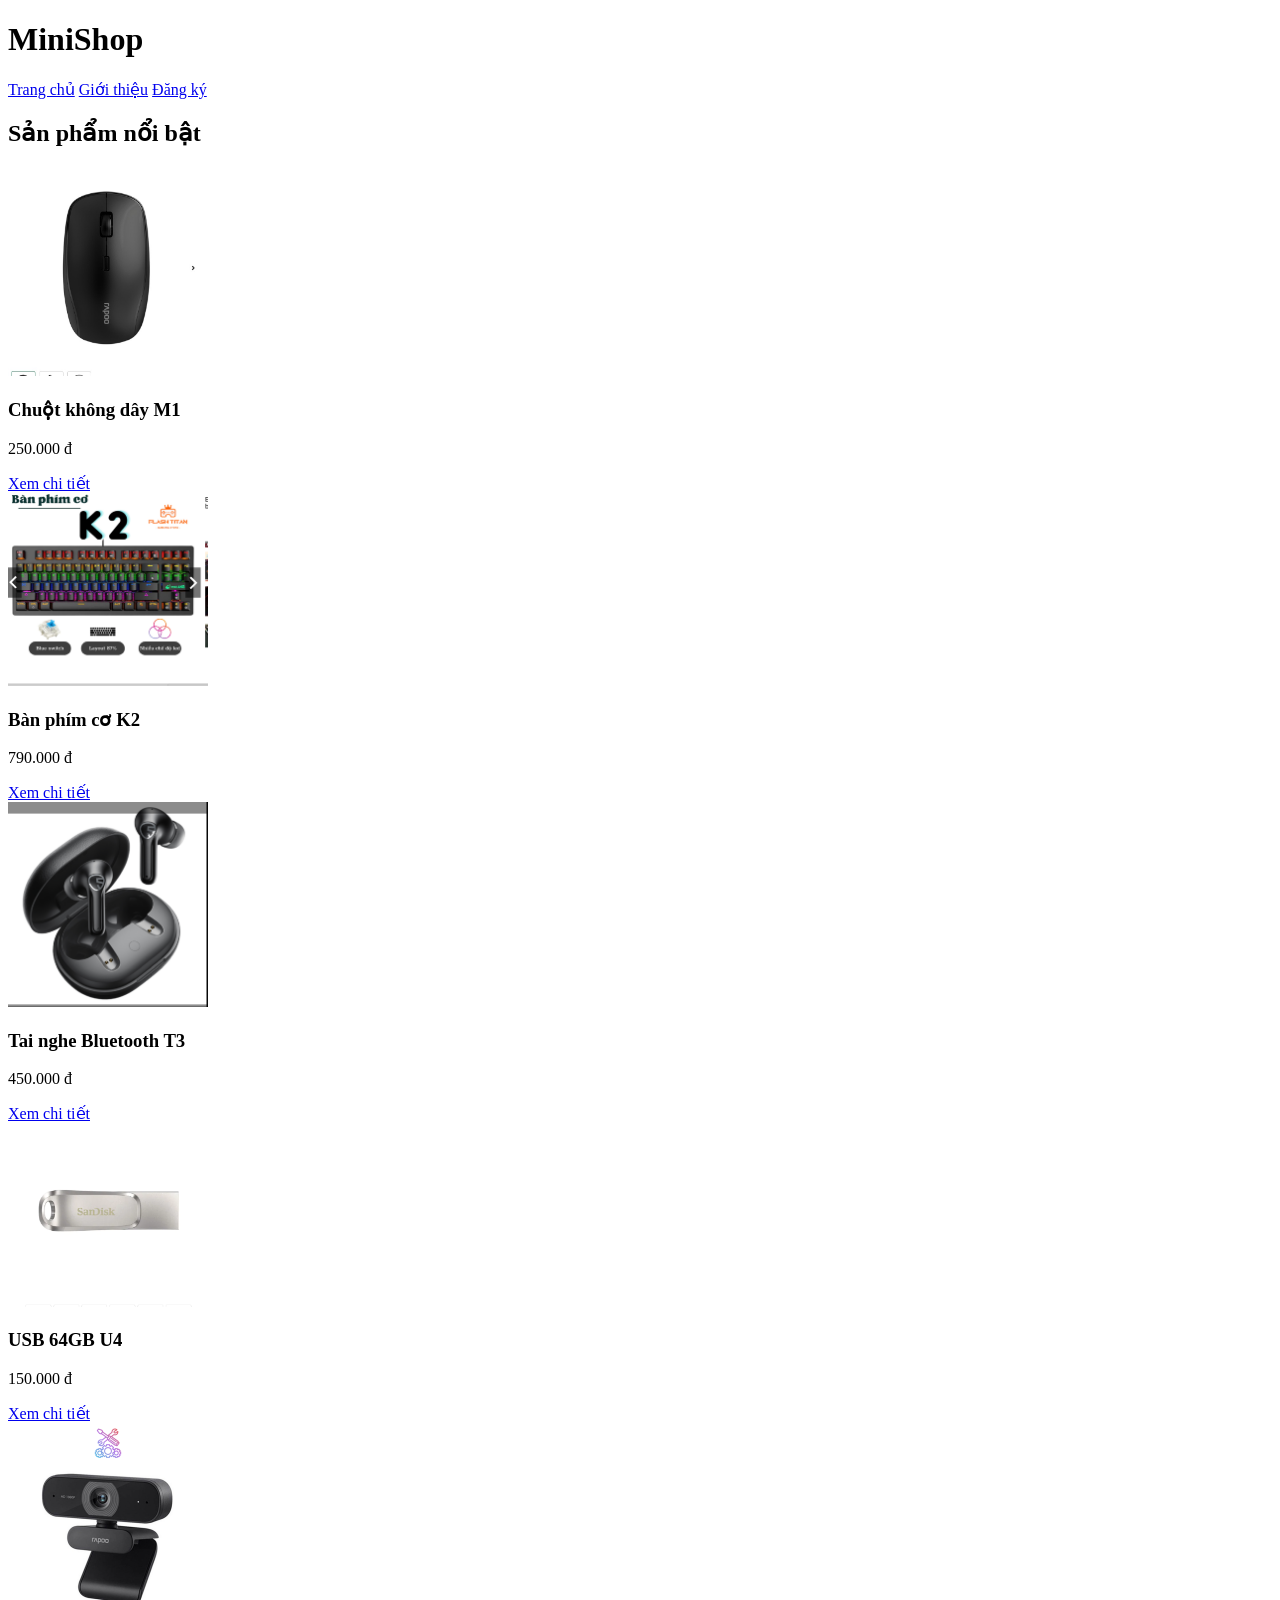
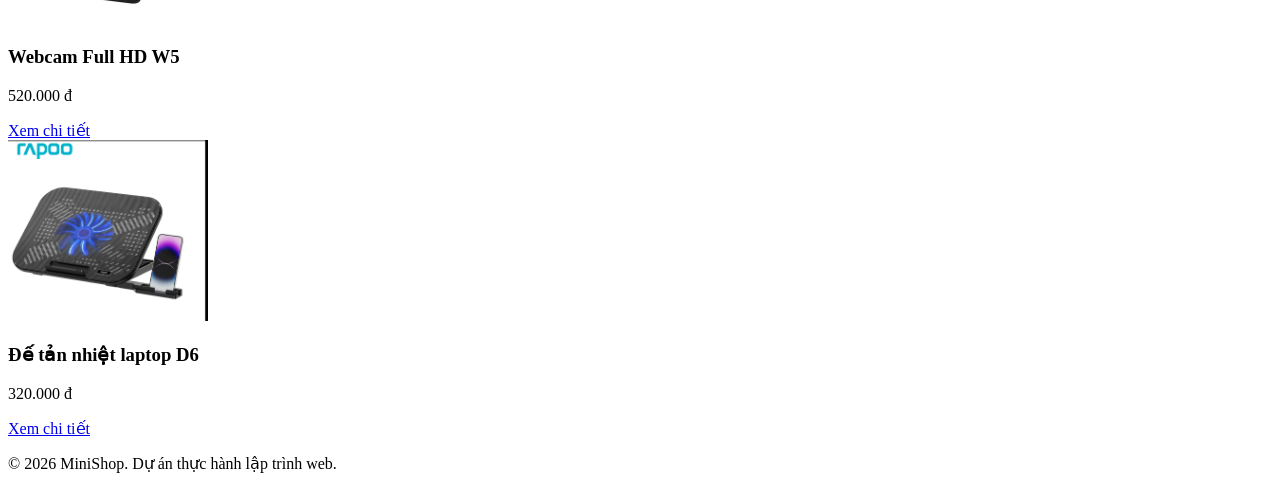
==== index.html @ fa5ffeea "minishopbuoi1" ====
<!DOCTYPE html>
<html lang="vi">

<head>
    <meta charset="UTF-8">
    <meta name="viewport" content="width=device-width, initial-scale=1.0">
    <title>MiniShop - Phụ kiện công nghệ</title>
</head>

<body>
    <!-- ĐẦU TRANG -->
    <header class="site-header">
        <h1>MiniShop</h1>
        <nav class="main-nav">
            <a href="index.html">Trang chủ</a>
            <a href="about.html">Giới thiệu</a>
            <a href="register.html">Đăng ký</a>
        </nav>
    </header>

    <!-- NỘI DUNG CHÍNH -->
    <main>
        <section>
            <h2>Sản phẩm nổi bật</h2>

            <div class="product-list">
                <article class="product-card">
                    <img src="images/sp01.jpg" alt="Chuột không dây M1" width="200">
                    <h3>Chuột không dây M1</h3>
                    <p class="price">250.000 đ</p>
                    <a href="product.html">Xem chi tiết</a>
                </article>

                <article class="product-card">
                    <img src="images/sp02.jpg" alt="Bàn phím cơ K2" width="200">
                    <h3>Bàn phím cơ K2</h3>
                    <p class="price">790.000 đ</p>
                    <a href="product.html">Xem chi tiết</a>
                </article>

                <article class="product-card">
                    <img src="images/sp03.jpg" alt="Tai nghe Bluetooth T3" width="200">
                    <h3>Tai nghe Bluetooth T3</h3>
                    <p class="price">450.000 đ</p>
                    <a href="product.html">Xem chi tiết</a>
                </article>

                <article class="product-card">
                    <img src="images/sp04.jpg" alt="USB 64GB U4" width="200">
                    <h3>USB 64GB U4</h3>
                    <p class="price">150.000 đ</p>
                    <a href="product.html">Xem chi tiết</a>
                </article>

                <article class="product-card">
                    <img src="images/sp05.jpg" alt="Webcam Full HD W5" width="200">
                    <h3>Webcam Full HD W5</h3>
                    <p class="price">520.000 đ</p>
                    <a href="product.html">Xem chi tiết</a>
                </article>

                <article class="product-card">
                    <img src="images/sp06.jpg" alt="Đế tản nhiệt laptop D6" width="200">
                    <h3>Đế tản nhiệt laptop D6</h3>
                    <p class="price">320.000 đ</p>
                    <a href="product.html">Xem chi tiết</a>
                </article>
            </div>
        </section>
    </main>

    <!-- CHÂN TRANG -->
    <footer class="site-footer">
        <p>&copy; 2026 MiniShop. Dự án thực hành lập trình web.</p>
    </footer>
</body>

</html>
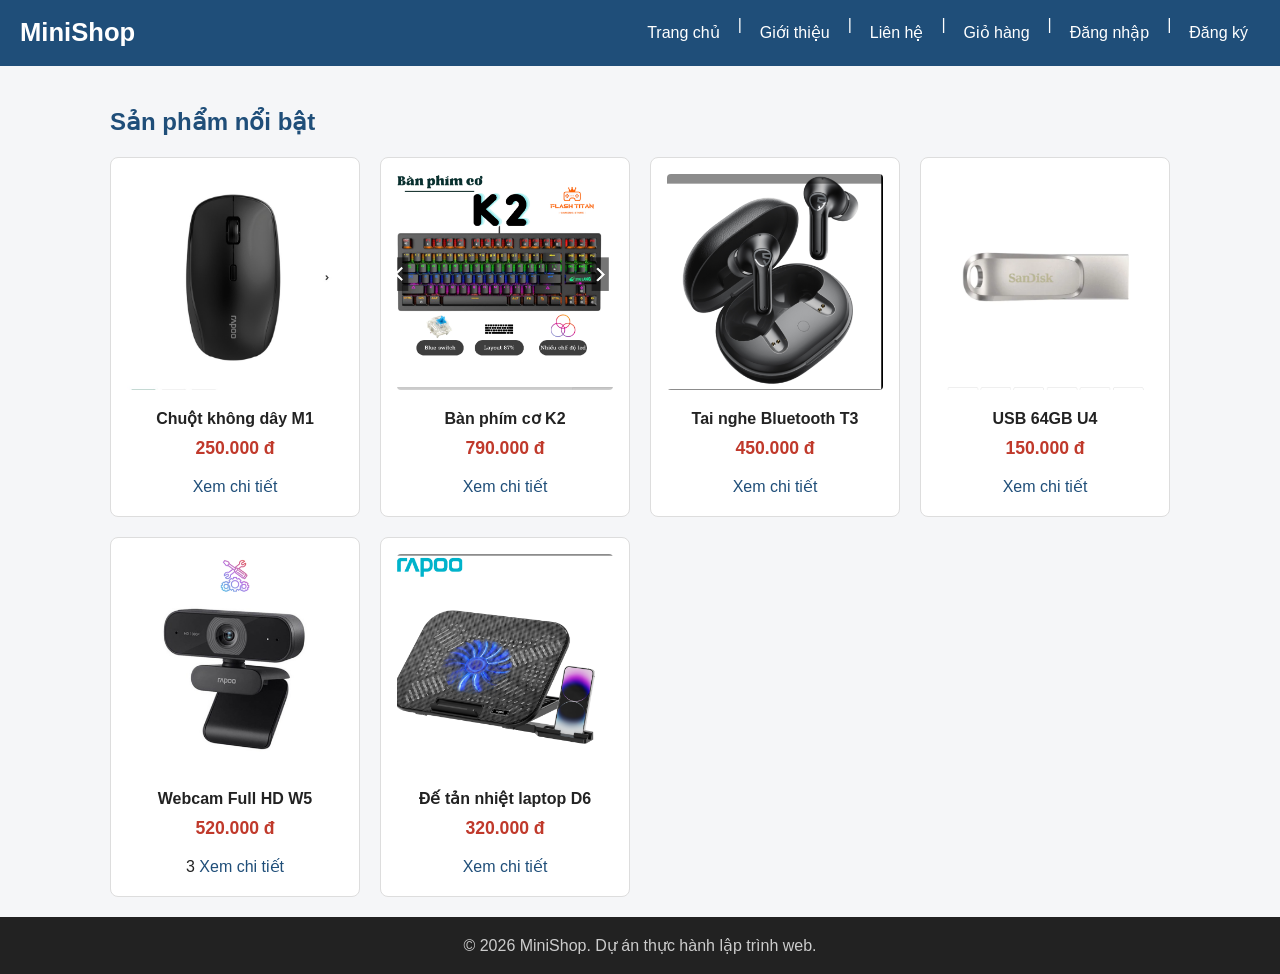
==== commit d8ad00d1: "buoi2" ====
--- a/index.html
+++ b/index.html
@@ -1,19 +1,21 @@
 <!DOCTYPE html>
 <html lang="vi">
-
 <head>
     <meta charset="UTF-8">
     <meta name="viewport" content="width=device-width, initial-scale=1.0">
     <title>MiniShop - Phụ kiện công nghệ</title>
+    <link rel="stylesheet" href="css/style.css">
 </head>
-
 <body>
     <!-- ĐẦU TRANG -->
     <header class="site-header">
         <h1>MiniShop</h1>
         <nav class="main-nav">
-            <a href="index.html">Trang chủ</a>
-            <a href="about.html">Giới thiệu</a>
+            <a href="index.html">Trang chủ</a> |
+            <a href="about.html">Giới thiệu</a> |
+            <a href="contact.html">Liên hệ</a> |
+            <a href="cart.html">Giỏ hàng</a> |
+            <a href="login.html">Đăng nhập</a> |
             <a href="register.html">Đăng ký</a>
         </nav>
     </header>
@@ -55,7 +57,8 @@
                 <article class="product-card">
                     <img src="images/sp05.jpg" alt="Webcam Full HD W5" width="200">
                     <h3>Webcam Full HD W5</h3>
-                    <p class="price">520.000 đ</p>
+                    <p class="price">520.000 đ</p>3
+                    
                     <a href="product.html">Xem chi tiết</a>
                 </article>
 
@@ -74,5 +77,4 @@
         <p>&copy; 2026 MiniShop. Dự án thực hành lập trình web.</p>
     </footer>
 </body>
-
-</html>+</html>
--- a/css/style.css
+++ b/css/style.css
@@ -0,0 +1,319 @@
+/* ===== 1. Biến màu và thiết lập chung ===== */
+:root {
+    --primary: #1f4e79;
+    --primary-dark: #163a5a;
+    --accent: #e67e22;
+    --accent-dark: #cf6d17;
+    --text: #222222;
+    --muted: #666666;
+    --border: #dddddd;
+    --bg: #f5f6f8;
+    --white: #ffffff;
+    --danger: #c0392b;
+}
+
+* {
+    box-sizing: border-box;
+}
+
+body {
+    margin: 0;
+    font-family: Arial, Helvetica, sans-serif;
+    font-size: 16px;
+    line-height: 1.6;
+    color: var(--text);
+    background-color: var(--bg);
+}
+
+/* ===== 2. Chữ, liên kết, hình ảnh ===== */
+h1, h2, h3 {
+    line-height: 1.3;
+}
+
+h2 {
+    color: var(--primary);
+}
+
+a {
+    color: var(--primary);
+    text-decoration: none;
+}
+
+a:hover {
+    text-decoration: underline;
+}
+
+img {
+    max-width: 100%;
+    height: auto;
+}
+
+.price {
+    color: var(--danger);
+    font-size: 1.1rem;
+    font-weight: bold;
+}
+
+/* ===== 3. Khung nội dung chính ===== */
+main {
+    max-width: 1100px;
+    margin: 0 auto;
+    padding: 20px;
+}
+
+/* ===== 4. Đầu trang và thanh điều hướng ===== */
+.site-header {
+    display: flex;
+    justify-content: space-between;
+    align-items: center;
+    flex-wrap: wrap;
+    gap: 10px;
+    padding: 12px 20px;
+    background-color: var(--primary);
+    color: var(--white);
+}
+
+.site-header h1 {
+    margin: 0;
+    font-size: 1.6rem;
+}
+
+.main-nav {
+    display: flex;
+    flex-wrap: wrap;
+    gap: 6px;
+}
+
+.main-nav a {
+    padding: 8px 12px;
+    border-radius: 4px;
+    color: var(--white);
+}
+
+.main-nav a:hover {
+    background-color: var(--primary-dark);
+    text-decoration: none;
+}
+
+/* ===== 5. Lưới sản phẩm ===== */
+.product-list {
+    display: grid;
+    grid-template-columns: repeat(4, 1fr);
+    gap: 20px;
+}
+
+.product-card {
+    padding: 16px;
+    border: 1px solid var(--border);
+    border-radius: 8px;
+    background-color: var(--white);
+    text-align: center;
+    transition: box-shadow 0.2s, transform 0.2s;
+}
+
+.product-card:hover {
+    box-shadow: 0 4px 12px rgba(0, 0, 0, 0.15);
+    transform: translateY(-3px);
+}
+
+.product-card img {
+    width: 100%;
+    aspect-ratio: 1 / 1;
+    object-fit: cover;
+    border-radius: 4px;
+}
+
+.product-card h3 {
+    margin: 12px 0 4px;
+    font-size: 1rem;
+}
+
+.product-card .price {
+    margin: 0 0 12px;
+}
+
+/* ===== 6. Nút bấm ===== */
+.btn {
+    display: inline-block;
+    padding: 8px 16px;
+    border: none;
+    border-radius: 4px;
+    background-color: var(--primary);
+    color: var(--white);
+    font-size: 1rem;
+    font-family: inherit;
+    cursor: pointer;
+}
+
+.btn:hover {
+    background-color: var(--primary-dark);
+    text-decoration: none;
+}
+
+.btn-accent {
+    background-color: var(--accent);
+}
+
+.btn-accent:hover {
+    background-color: var(--accent-dark);
+}
+
+.product-card .btn {
+    margin-top: 6px;
+}
+
+/* ===== 7. Trang chi tiết sản phẩm ===== */
+.product-detail {
+    display: grid;
+    grid-template-columns: 1fr 1fr;
+    gap: 30px;
+    padding: 20px;
+    border: 1px solid var(--border);
+    border-radius: 8px;
+    background-color: var(--white);
+}
+
+.product-image img {
+    width: 100%;
+    border-radius: 8px;
+}
+
+.product-info h2 {
+    margin-top: 0;
+}
+
+/* ===== 8. Chân trang ===== */
+body {
+    display: flex;
+    flex-direction: column;
+    min-height: 100vh;
+}
+
+main {
+    flex: 1;
+    width: 100%;
+}
+
+.site-footer {
+    padding: 16px;
+    background-color: var(--text);
+    color: #cccccc;
+    text-align: center;
+}
+
+.site-footer p {
+    margin: 0;
+}
+
+/* ===== 9. Form ===== */
+.form {
+    max-width: 400px;
+    padding: 24px;
+    border: 1px solid var(--border);
+    border-radius: 8px;
+    background-color: var(--white);
+}
+
+.form p {
+    margin: 0 0 14px;
+}
+
+.form label {
+    font-weight: bold;
+}
+
+.form input[type="radio"] + label,
+.form input[type="checkbox"] + label {
+    font-weight: normal;
+}
+
+.form input[type="text"],
+.form input[type="email"],
+.form input[type="password"],
+.form input[type="tel"],
+.form select,
+.form textarea {
+    width: 100%;
+    margin-top: 4px;
+    padding: 8px 10px;
+    border: 1px solid var(--border);
+    border-radius: 4px;
+    font-size: 1rem;
+    font-family: inherit;
+}
+
+.form input:focus,
+.form select:focus,
+.form textarea:focus {
+    outline: none;
+    border-color: var(--primary);
+    box-shadow: 0 0 3px rgba(31, 78, 121, 0.2);
+}
+
+.error {
+    display: block;
+    color: var(--danger);
+    font-size: 0.9rem;
+}
+
+/* ===== 10. Bảng ===== */
+table {
+    width: 100%;
+    border-collapse: collapse;
+    background-color: var(--white);
+}
+
+th,
+td {
+    padding: 10px 12px;
+    border: 1px solid var(--border);
+    text-align: left;
+}
+
+th {
+    background-color: var(--primary);
+    color: var(--white);
+}
+
+tbody tr:nth-child(even) {
+    background-color: #f8f4f8;
+}
+
+.cart-table input[type="number"] {
+    width: 70px;
+    padding: 4px 6px;
+}
+
+/* ===== 11. Giao diện đáp ứng ===== */
+@media (max-width: 900px) {
+    .product-list {
+        grid-template-columns: repeat(2, 1fr);
+    }
+
+    .product-detail {
+        grid-template-columns: 1fr;
+    }
+}
+
+@media (max-width: 500px) {
+    .product-list {
+        grid-template-columns: 1fr;
+    }
+
+    .site-header {
+        flex-direction: column;
+        align-items: flex-start;
+    }
+}
+
+/* ===== 12. Đánh dấu trang hiện tại ===== */
+.main-nav a.active {
+    background-color: var(--accent);
+}
+
+/* Máy tính bảng lớn: từ 901px đến 1100px (3 cột) */
+@media (min-width: 901px) and (max-width: 1100px) {
+    .product-list {
+        grid-template-columns: repeat(3, 1fr);
+    }
+}
